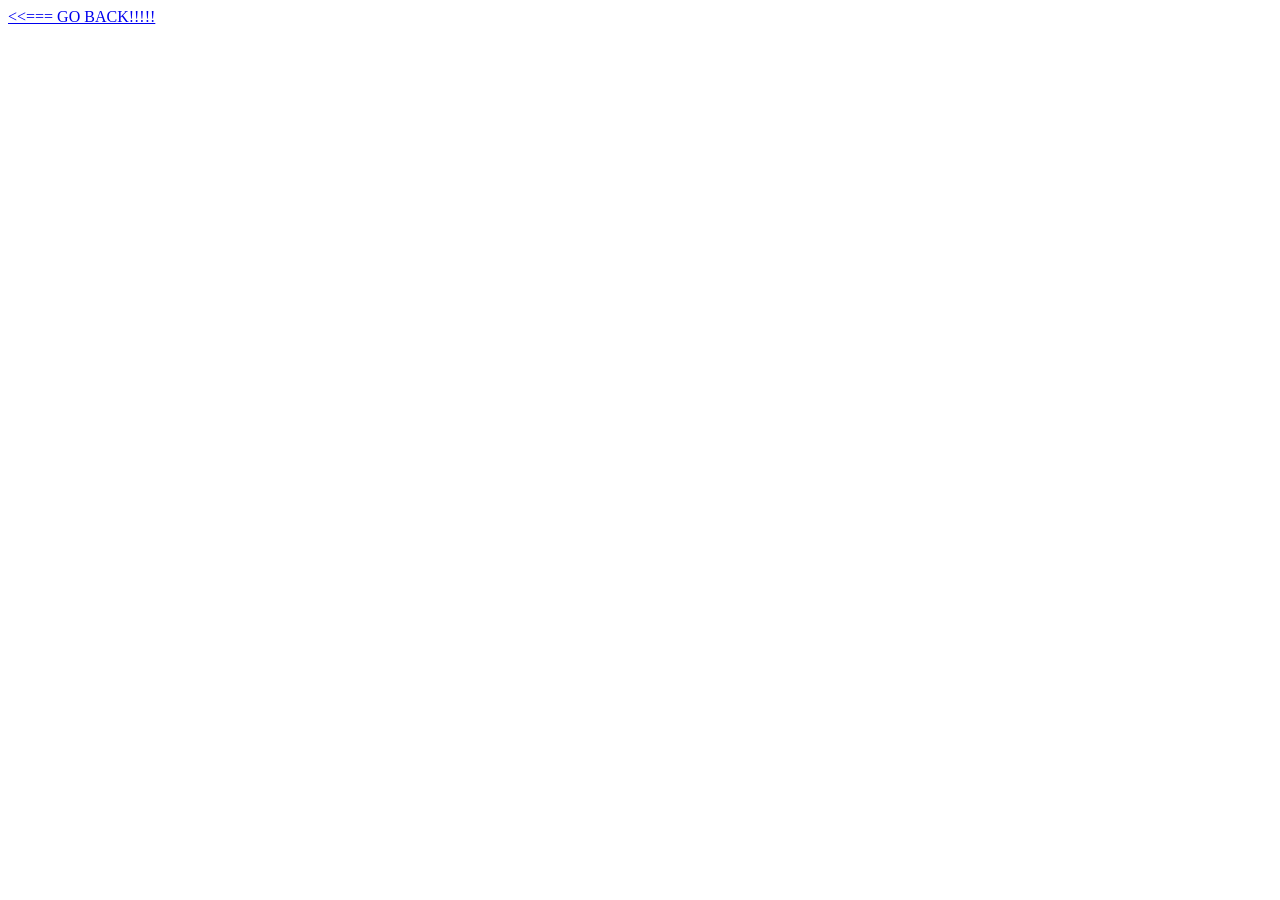
==== recipes/carbonara.html @ c6c6451c "Add homepage + pelmeni page + RU localisation I made simple structure with index.html and few web pa" ====
<!DOCTYPE html>
<html lang="en">
<head>
    <meta charset="UTF-8">
    <meta name="viewport" content="width=device-width, initial-scale=1.0">
    <title>CARBONARA!!! 🥓</title>
</head>
<body>
    <a href="../index.html"> &lt;&lt;=== GO BACK!!!!!</a>
</body>
</html>
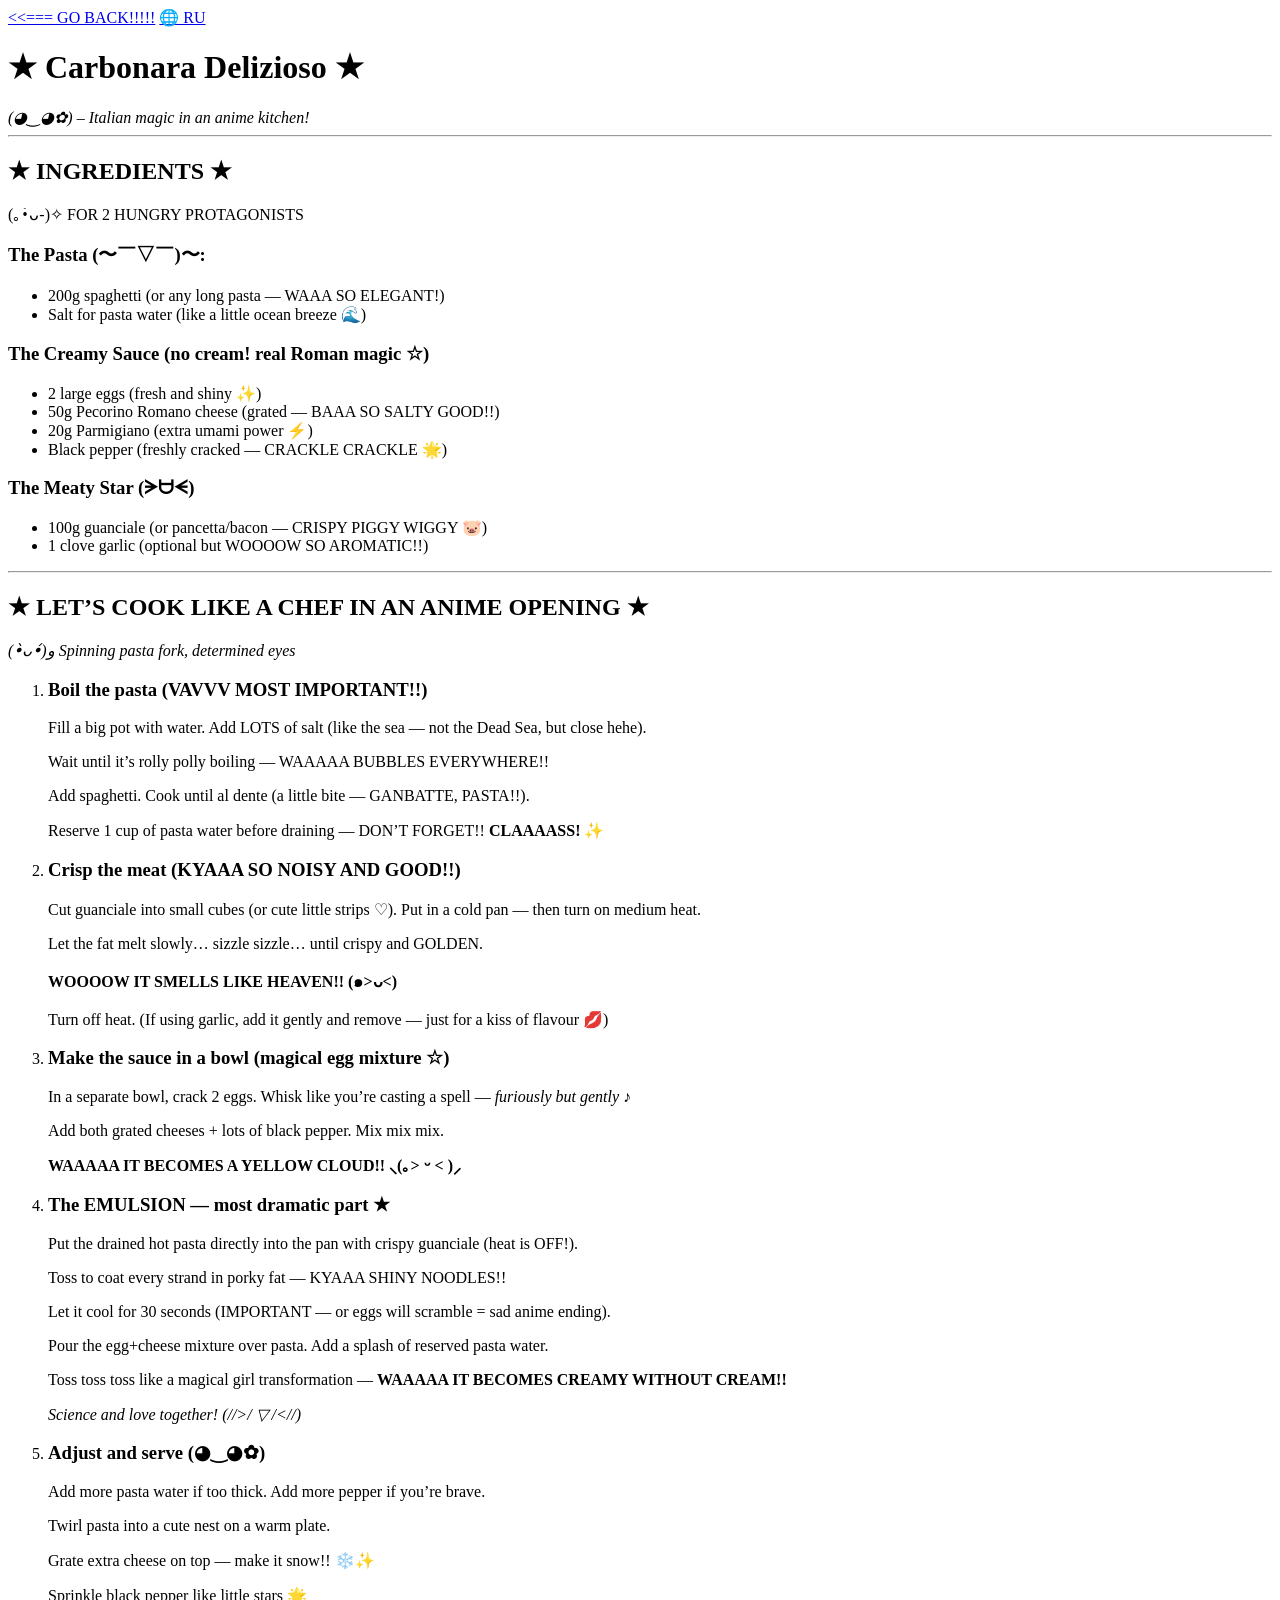
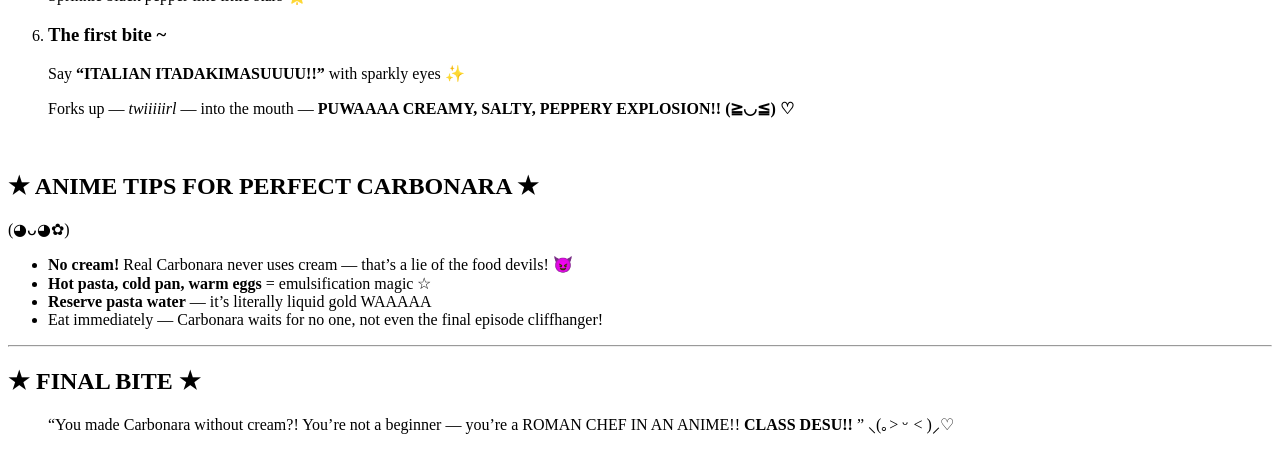
==== commit 5ee3ad26: "Add carbonara pages (En+Ru)" ====
--- a/recipes/carbonara.html
+++ b/recipes/carbonara.html
@@ -7,5 +7,101 @@
 </head>
 <body>
     <a href="../index.html"> &lt;&lt;=== GO BACK!!!!!</a>
+    <a href="../ru/recipes/carbonara.html">🌐 RU</a>
+    <h1>★ Carbonara Delizioso ★</h1>
+    <em>(◕‿◕✿) – Italian magic in an anime kitchen!</em>
+
+    <hr>
+
+    <h2>★ INGREDIENTS ★</h2>
+    <p>(｡•̀ᴗ-)✧ FOR 2 HUNGRY PROTAGONISTS</p>
+
+    <h3>The Pasta (〜￣▽￣)〜:</h3>
+    <ul>
+        <li>200g spaghetti (or any long pasta — WAAA SO ELEGANT!)</li>
+        <li>Salt for pasta water (like a little ocean breeze 🌊)</li>
+    </ul>
+
+    <h3>The Creamy Sauce (no cream! real Roman magic ☆)</h3>
+    <ul>
+        <li>2 large eggs (fresh and shiny ✨)</li>
+        <li>50g Pecorino Romano cheese (grated — BAAA SO SALTY GOOD!!)</li>
+        <li>20g Parmigiano (extra umami power ⚡)</li>
+        <li>Black pepper (freshly cracked — CRACKLE CRACKLE 🌟)</li>
+    </ul>
+
+    <h3>The Meaty Star (ᗒᗨᗕ)</h3>
+    <ul>
+        <li>100g guanciale (or pancetta/bacon — CRISPY PIGGY WIGGY 🐷)</li>
+        <li>1 clove garlic (optional but WOOOOW SO AROMATIC!!)</li>
+    </ul>
+
+    <hr>
+
+    <h2>★ LET’S COOK LIKE A CHEF IN AN ANIME OPENING ★</h2>
+    <p><em>(•̀ᴗ•́)و Spinning pasta fork, determined eyes</em></p>
+
+    <ol>
+        <li>
+        <h3>Boil the pasta (VAVVV MOST IMPORTANT!!)</h3>
+        <p>Fill a big pot with water. Add LOTS of salt (like the sea — not the Dead Sea, but close hehe).</p>
+        <p>Wait until it’s rolly polly boiling — WAAAAA BUBBLES EVERYWHERE!!</p>
+        <p>Add spaghetti. Cook until al dente (a little bite — GANBATTE, PASTA!!).</p>
+        <p>Reserve 1 cup of pasta water before draining — DON’T FORGET!! <strong>CLAAAASS! ✨</strong></p>
+        </li>
+        <li>
+        <h3>Crisp the meat (KYAAA SO NOISY AND GOOD!!)</h3>
+        <p>Cut guanciale into small cubes (or cute little strips ♡). Put in a cold pan —
+        then turn on medium heat.</p>
+        <p>Let the fat melt slowly… sizzle sizzle… until crispy and GOLDEN.</p>
+        <p><strong>WOOOOW IT SMELLS LIKE HEAVEN!! (๑&gt;ᴗ&lt;)</strong></p>
+        <p>Turn off heat. (If using garlic, add it gently and remove — just for a kiss of flavour 💋)</p>
+        </li>
+        <li>
+        <h3>Make the sauce in a bowl (magical egg mixture ☆)</h3>
+        <p>In a separate bowl, crack 2 eggs. Whisk like you’re casting a spell — <em>furiously but gently ♪</em></p>
+        <p>Add both grated cheeses + lots of black pepper. Mix mix mix.</p>
+        <p><strong>WAAAAA IT BECOMES A YELLOW CLOUD!! ⸜(｡&gt; ᵕ &lt; )⸝</strong></p>
+        </li>
+        <li>
+        <h3>The EMULSION — most dramatic part ★</h3>
+        <p>Put the drained hot pasta directly into the pan with crispy guanciale (heat is OFF!).</p>
+        <p>Toss to coat every strand in porky fat — KYAAA SHINY NOODLES!!</p>
+        <p>Let it cool for 30 seconds (IMPORTANT — or eggs will scramble = sad anime ending).</p>
+        <p>Pour the egg+cheese mixture over pasta. Add a splash of reserved pasta water.</p>
+        <p>Toss toss toss like a magical girl transformation — <strong>WAAAAA IT BECOMES CREAMY WITHOUT CREAM!!</strong></p>
+        <p><em>Science and love together! (&#47;&#47;&gt;&#47; ▽ &#47;&lt;&#47;&#47;)</em></p>
+        </li>
+        <li>
+        <h3>Adjust and serve (◕‿◕✿)</h3>
+        <p>Add more pasta water if too thick. Add more pepper if you’re brave.</p>
+        <p>Twirl pasta into a cute nest on a warm plate.</p>
+        <p>Grate extra cheese on top — make it snow!! ❄️✨</p>
+        <p>Sprinkle black pepper like little stars 🌟</p>
+        </li>
+        <li>
+        <h3>The first bite ~</h3>
+        <p>Say <strong>“ITALIAN ITADAKIMASUUUU!!”</strong> with sparkly eyes ✨</p>
+        <p>Forks up — <em>twiiiiirl</em> — into the mouth — <strong>PUWAAAA CREAMY, SALTY, PEPPERY EXPLOSION!! (≧◡≦) ♡</strong></p>
+        </li>
+    </ol>
+
+    <br>
+
+    <h2>★ ANIME TIPS FOR PERFECT CARBONARA ★</h2>
+    <p>(◕ᴗ◕✿)</p>
+
+    <ul>
+        <li><strong>No cream!</strong> Real Carbonara never uses cream — that’s a lie of the food devils! 😈</li>
+        <li><strong>Hot pasta, cold pan, warm eggs</strong> = emulsification magic ☆</li>
+        <li><strong>Reserve pasta water</strong> — it’s literally liquid gold WAAAAA</li>
+        <li>Eat immediately — Carbonara waits for no one, not even the final episode cliffhanger!</li>
+    </ul>
+
+    <hr>
+
+    <h2>★ FINAL BITE ★</h2>
+    <blockquote>“You made Carbonara without cream?! You’re not a beginner — you’re a ROMAN CHEF IN AN ANIME!!
+    <strong>CLASS DESU!!</strong> ” ⸜(｡&gt; ᵕ &lt; )⸝♡</blockquote>
 </body>
 </html>
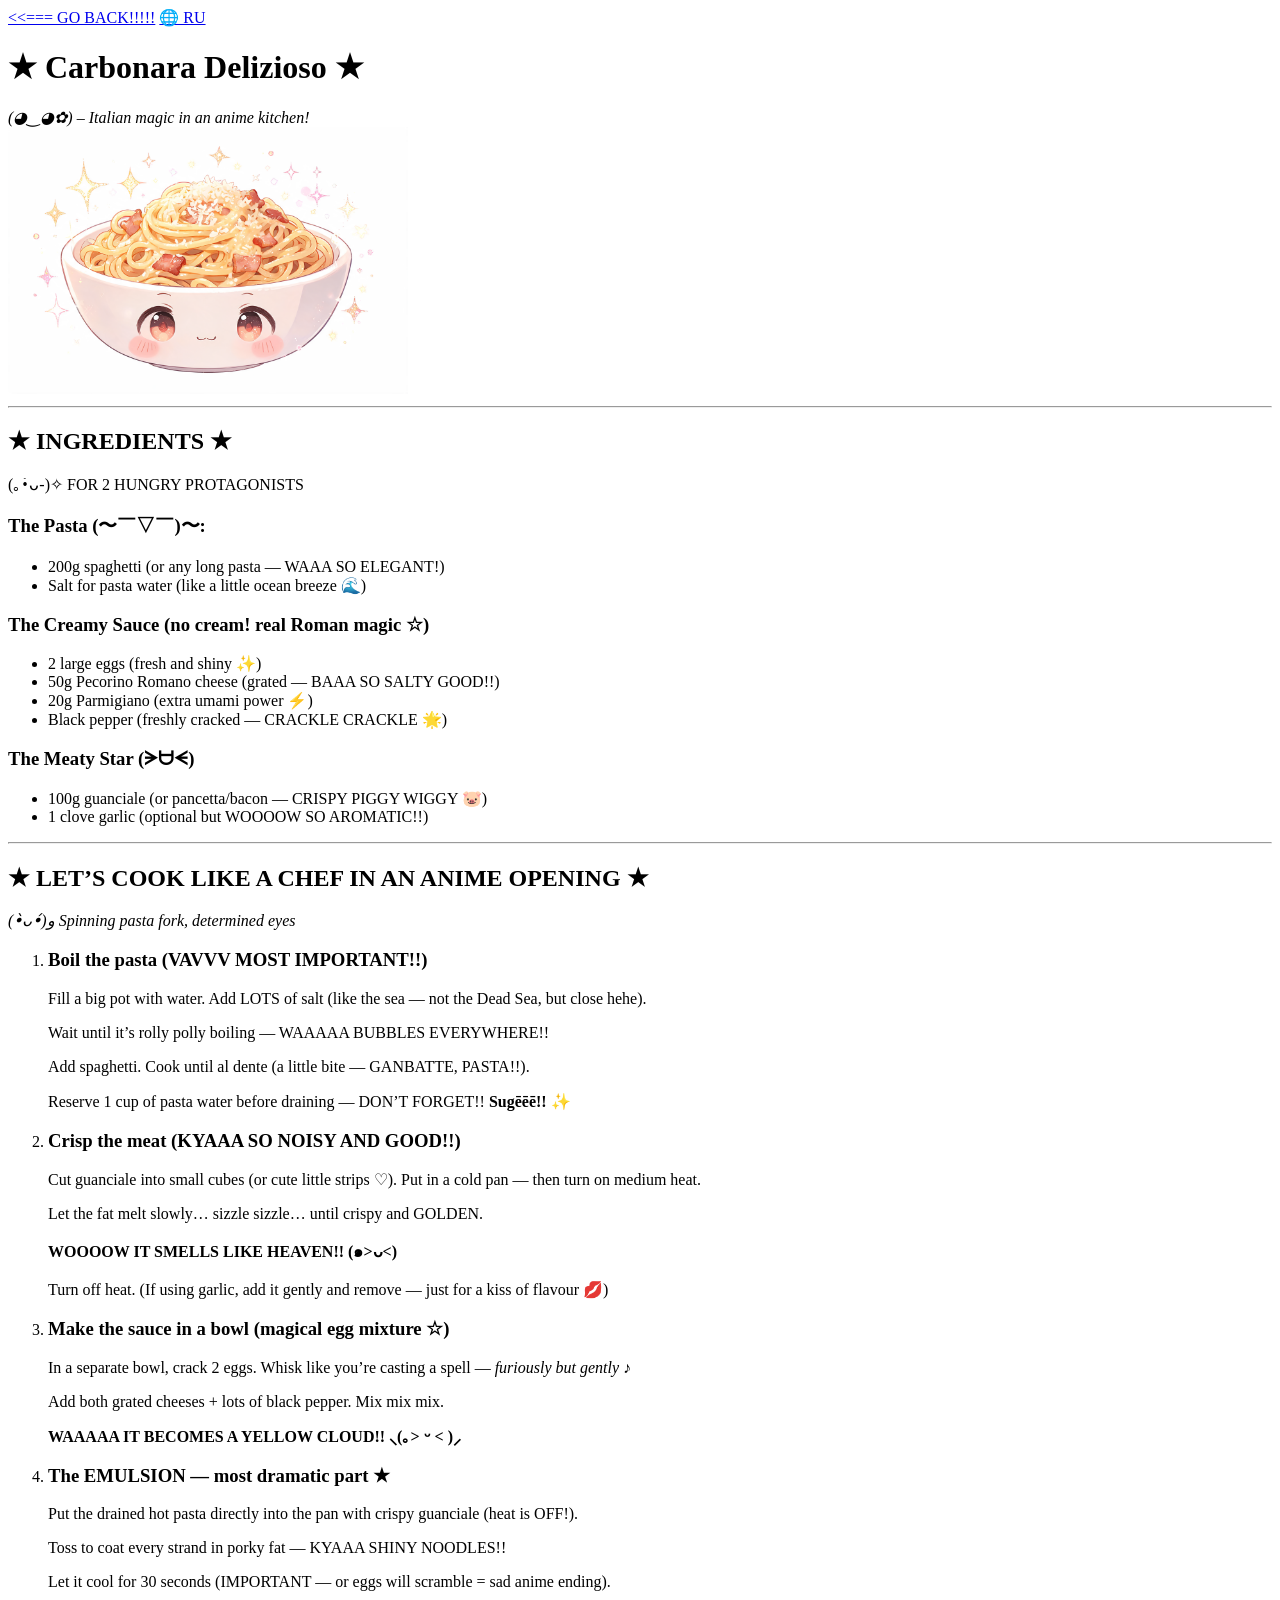
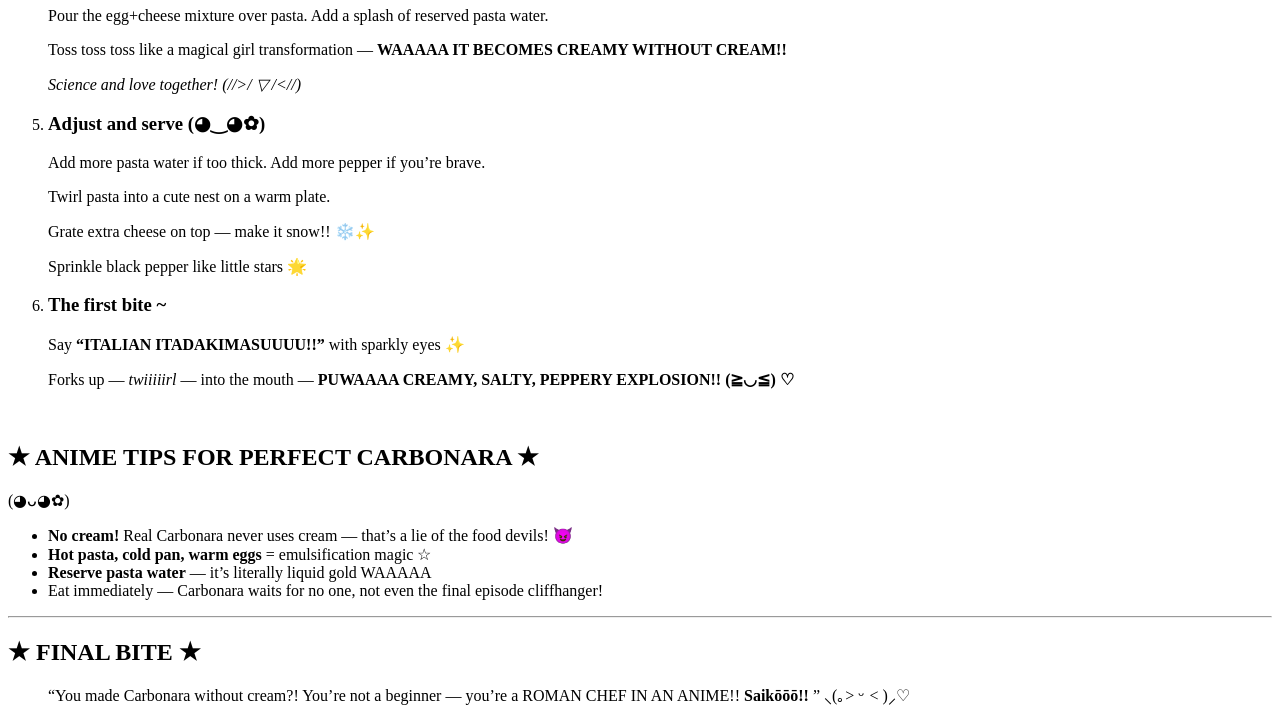
==== commit 01e6aa8e: "Add images + minor text update These images was generated with Higgsfield (model: Seedream 5.0 lite)" ====
--- a/recipes/carbonara.html
+++ b/recipes/carbonara.html
@@ -10,6 +10,8 @@
     <a href="../ru/recipes/carbonara.html">🌐 RU</a>
     <h1>★ Carbonara Delizioso ★</h1>
     <em>(◕‿◕✿) – Italian magic in an anime kitchen!</em>
+    <br>
+    <img src="../images/carbonara.png" width="400" alt="Cute anime carbonara!!!!~">
 
     <hr>
 
@@ -47,7 +49,7 @@
         <p>Fill a big pot with water. Add LOTS of salt (like the sea — not the Dead Sea, but close hehe).</p>
         <p>Wait until it’s rolly polly boiling — WAAAAA BUBBLES EVERYWHERE!!</p>
         <p>Add spaghetti. Cook until al dente (a little bite — GANBATTE, PASTA!!).</p>
-        <p>Reserve 1 cup of pasta water before draining — DON’T FORGET!! <strong>CLAAAASS! ✨</strong></p>
+        <p>Reserve 1 cup of pasta water before draining — DON’T FORGET!! <strong>Sugēēē!! ✨</strong></p>
         </li>
         <li>
         <h3>Crisp the meat (KYAAA SO NOISY AND GOOD!!)</h3>
@@ -102,6 +104,6 @@
 
     <h2>★ FINAL BITE ★</h2>
     <blockquote>“You made Carbonara without cream?! You’re not a beginner — you’re a ROMAN CHEF IN AN ANIME!!
-    <strong>CLASS DESU!!</strong> ” ⸜(｡&gt; ᵕ &lt; )⸝♡</blockquote>
+    <strong>Saikōōō!!</strong> ” ⸜(｡&gt; ᵕ &lt; )⸝♡</blockquote>
 </body>
 </html>
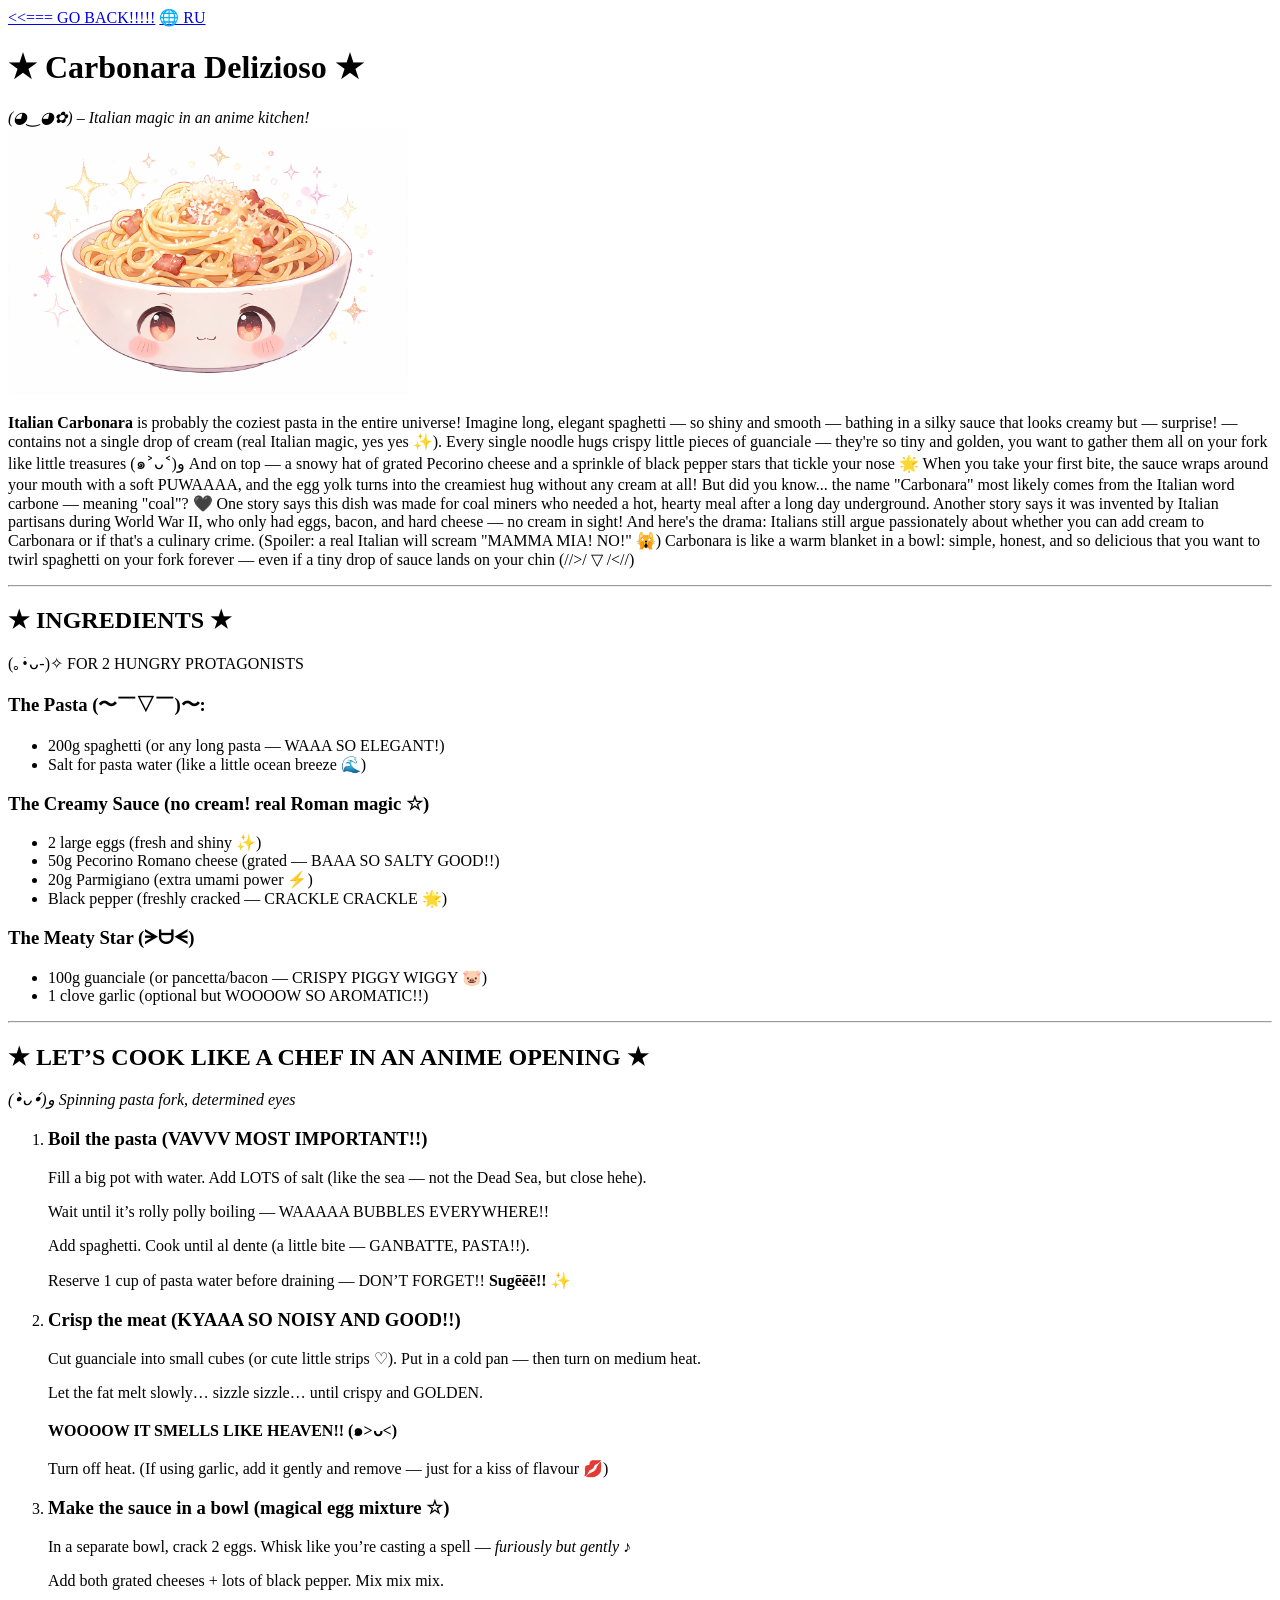
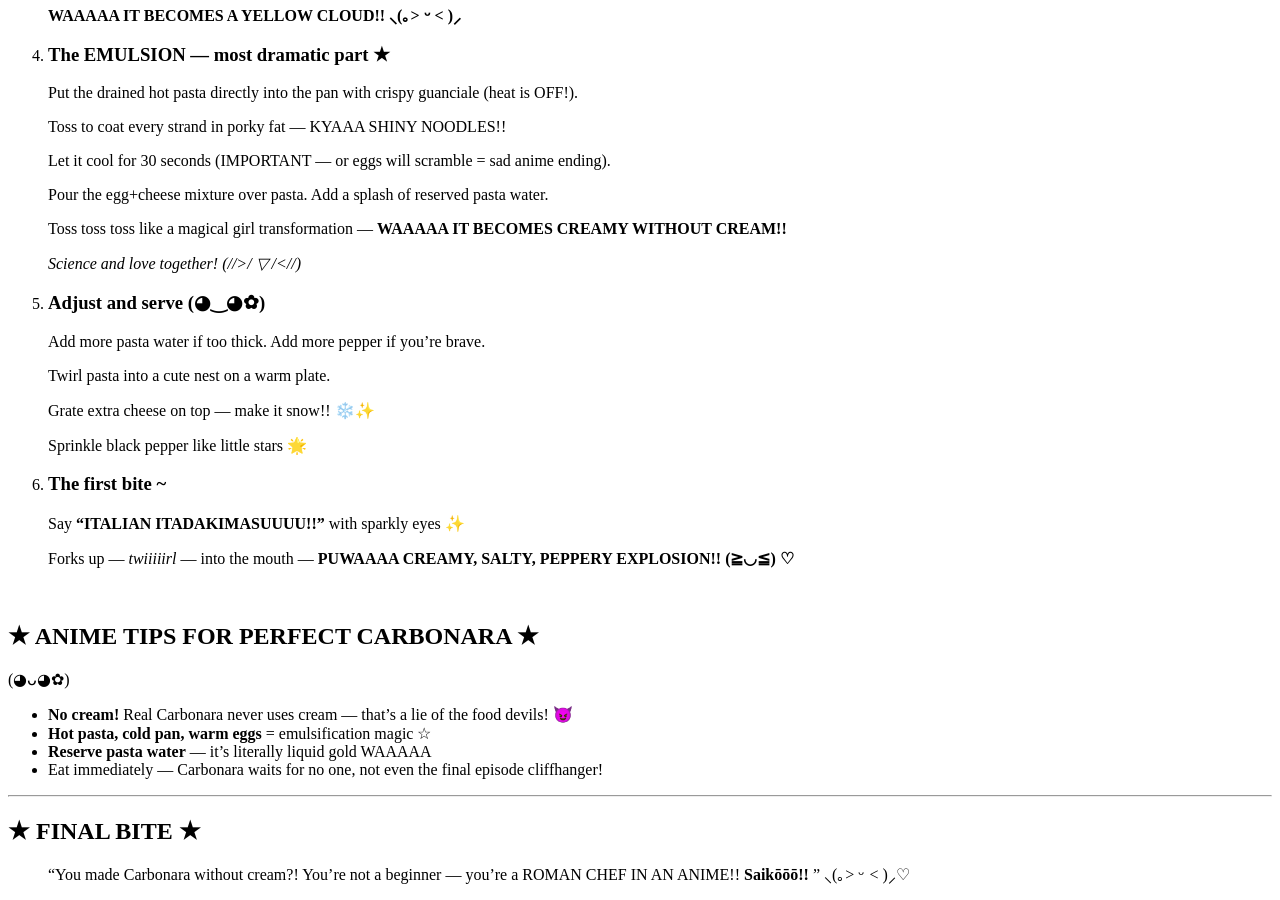
==== commit 7458307d: "Add descriptions" ====
--- a/recipes/carbonara.html
+++ b/recipes/carbonara.html
@@ -12,7 +12,24 @@
     <em>(◕‿◕✿) – Italian magic in an anime kitchen!</em>
     <br>
     <img src="../images/carbonara.png" width="400" alt="Cute anime carbonara!!!!~">
-
+    <br>
+    <p><strong>Italian Carbonara</strong> is probably the coziest pasta in the entire universe!
+    Imagine long, elegant spaghetti — so shiny and smooth — bathing in a silky sauce that looks
+    creamy but — surprise! — contains not a single drop of cream (real Italian magic, yes yes ✨).
+    Every single noodle hugs crispy little pieces of guanciale — they're so tiny and golden, you
+    want to gather them all on your fork like little treasures (๑˃ᴗ˂)ﻭ And on top — a snowy hat of
+    grated Pecorino cheese and a sprinkle of black pepper stars that tickle your nose 🌟 When you
+    take your first bite, the sauce wraps around your mouth with a soft PUWAAAA, and the egg yolk
+    turns into the creamiest hug without any cream at all! But did you know... the name "Carbonara"
+    most likely comes from the Italian word carbone — meaning "coal"? 🖤 One story says this dish
+    was made for coal miners who needed a hot, hearty meal after a long day underground. Another
+    story says it was invented by Italian partisans during World War II, who only had eggs, bacon,
+    and hard cheese — no cream in sight! And here's the drama: Italians still argue passionately
+    about whether you can add cream to Carbonara or if that's a culinary crime. (Spoiler: a real
+    Italian will scream "MAMMA MIA! NO!" 🙀) Carbonara is like a warm blanket in a bowl: simple,
+    honest, and so delicious that you want to twirl spaghetti on your fork forever — even if a
+    tiny drop of sauce lands on your chin (&#47;&#47;&gt;&#47; ▽ &#47;&lt;&#47;&#47;)</p>
+    
     <hr>
 
     <h2>★ INGREDIENTS ★</h2>
